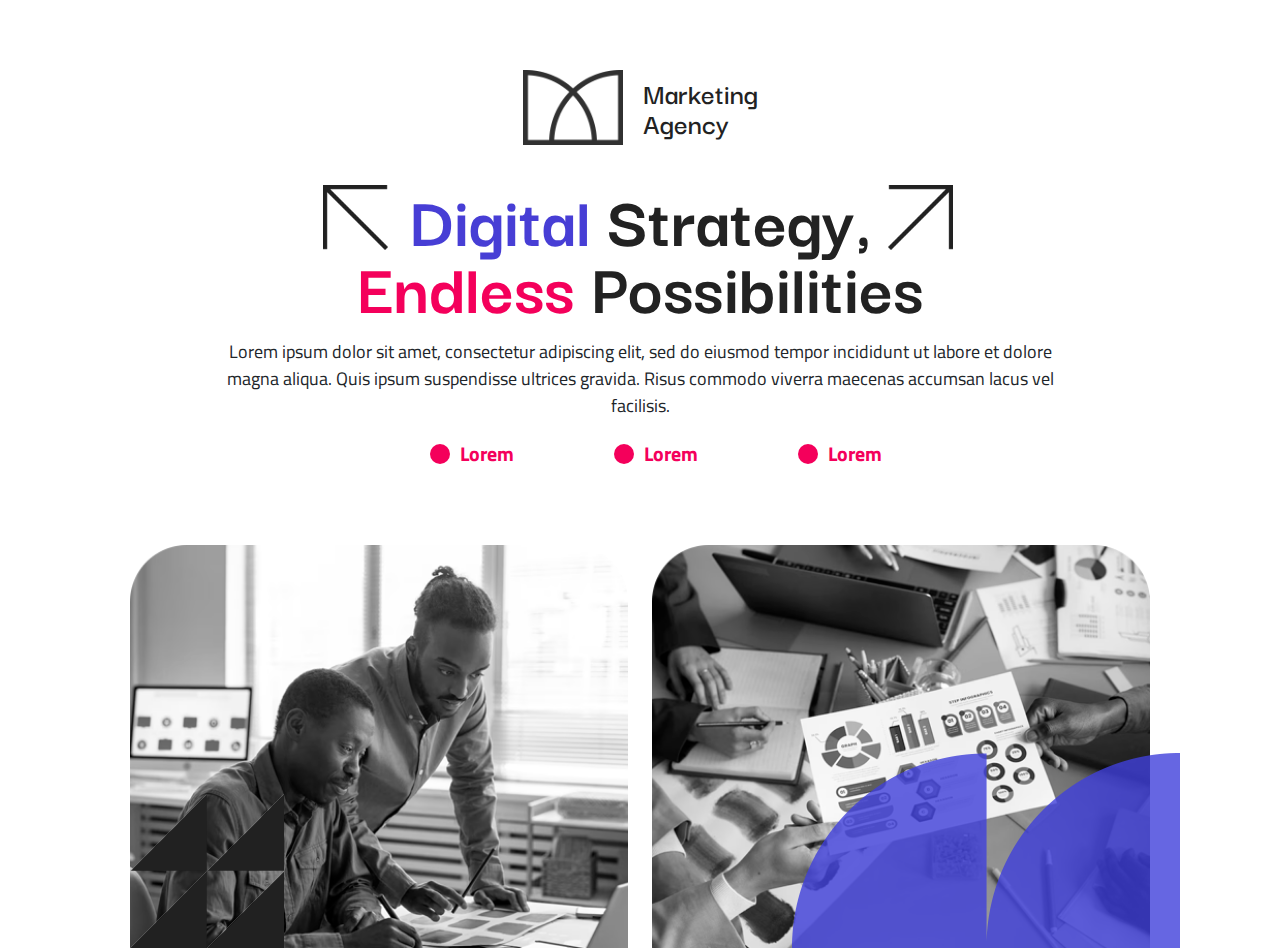
==== index.html @ 02a37f52 "Post 2 Page done" ====
<!DOCTYPE html>
<html lang="en">
  <head>
    <meta charset="UTF-8" />
    <meta name="viewport" content="width=device-width, initial-scale=1.0" />
    <title>Marketing Agency - Post 2</title>

    <!-- Bootstrap CSS -->
    <link rel="stylesheet" href="assets/bootstrap/bootstrap.min.css" />

    <!-- Custom CSS -->
    <link rel="stylesheet" href="assets/css/style.min.css" />

    <!-- Responsive CSS -->
    <link rel="stylesheet" href="assets/css/responsive.min.css" />
  </head>
  <body>
    <!-- Header Part HTML Start -->

    <header>
      <!-- Top Header Section HTML Start -->

      <section id="Header">
        <div class="header__wrapper">
          <div
            class="header__logo d-flex justify-content-center align-items-center"
          >
            <a class="d-flex align-items-center" href="#"
              ><img
                loading="lazy"
                src="assets/images/logo.webp"
                alt="Logo"
                width="100"
                height="75"
              /><span>Marketing <br />Agency</span></a
            >
          </div>
        </div>
      </section>

      <!-- Top Header Section HTML End -->

      <!-- Hero Section HTML Start -->

      <section id="Hero">
        <div class="hero__wrapper">
          <div class="container">
            <div class="hero__container text-center">
              <div class="hero__content">
                <div class="left__arrow__icon">
                  <img
                    loading="lazy"
                    src="assets/images/arrow-left-icon.webp"
                    alt="Arrow Left Icon"
                    width="65"
                    height="65"
                  />
                </div>
                <h1>
                  <span class="blue">Digital</span> Strategy, <br />
                  <span class="red">Endless</span> Possibilities
                </h1>
                <p>
                  Lorem ipsum dolor sit amet, consectetur adipiscing elit, sed
                  do eiusmod tempor incididunt ut labore et dolore magna aliqua.
                  Quis ipsum suspendisse ultrices gravida. Risus commodo viverra
                  maecenas accumsan lacus vel facilisis.
                </p>
                <div class="hero__content__lists">
                  <ul class="d-flex justify-content-center align-items-center">
                    <li>Lorem</li>
                    <li>Lorem</li>
                    <li>Lorem</li>
                  </ul>
                </div>
                <div class="right__arrow__icon">
                  <img
                    loading="lazy"
                    src="assets/images/arrow-right-icon.webp"
                    alt="Arrow Right Icon"
                  />
                </div>
              </div>
            </div>
          </div>
        </div>
      </section>

      <!-- Hero Section HTML End -->
    </header>
    <!-- Header Part HTML End -->

    <!-- Main Part HTML Start -->

    <main>
      <!-- Gallery Section HTML Start -->

      <section id="Gallery">
        <div class="gallery__wrapper position-relative">
          <div class="container">
            <div class="row">
              <div class="col-6">
                <div class="gallery__img position-relative">
                  <img
                    src="assets/images/gallery-img-left.webp"
                    alt="Gallery Img"
                    width="482"
                    height="392"
                  />
                  <div class="gallery__shape__left">
                    <img
                      loading="lazy"
                      src="assets/images/gallery-shape-left.webp"
                      alt="Gallery Shape"
                      width="154"
                      height="154"
                    />
                  </div>
                </div>
              </div>
              <div class="col-6">
                <div class="gallery__img">
                  <img
                    src="assets/images/gallery-img-right.webp"
                    alt="Gallery Img"
                    width="482"
                    height="392"
                  />
                </div>
              </div>
            </div>
          </div>
          <div class="gallery__shape__right">
            <img
              loading="lazy"
              src="assets/images/gallery-shape-right.webp"
              alt="Gallery Shape"
              width="388"
              height="195"
            />
          </div>
        </div>
      </section>

      <!-- Gallery Section HTML End -->
    </main>

    <!-- Main Part HTML End -->

    <!-- Custom JavaScript -->
    <script src="assets/js/script.js"></script>
  </body>
</html>
---- assets/css/style.min.css ----
@import"https://fonts.googleapis.com/css2?family=Darker+Grotesque:wght@300..900&family=Titillium+Web:ital,wght@0,200;0,300;0,400;0,600;0,700;0,900;1,200;1,300;1,400;1,600;1,700&display=swap";*,*::before,*::after{padding:0;margin:0;box-sizing:border-box}body{scroll-behavior:smooth;max-width:1080px;width:100%;margin:auto}.container{padding:0 30px}.header__wrapper{padding:70px 0 40px}.header__wrapper .header__logo a{text-decoration:none}.header__wrapper .header__logo a img{max-width:100px}.header__wrapper .header__logo a span{font-family:"Darker Grotesque",sans-serif;font-size:30px;font-weight:600;line-height:100%;color:#222;padding-left:20px}.hero__container{max-width:835px;margin:auto}.hero__container .hero__content{position:relative}.hero__container .hero__content .left__arrow__icon{position:absolute;top:0;left:100px}.hero__container .hero__content .left__arrow__icon img{width:65px}.hero__container .hero__content h1{font-family:"Darker Grotesque",sans-serif;font-size:74px;font-weight:700;line-height:90%;margin-bottom:0;color:#222}.hero__container .hero__content h1 span.blue{color:#473ed5}.hero__container .hero__content h1 span.red{color:#f4005b}.hero__container .hero__content p{font-family:"Titillium Web",sans-serif;font-size:18px;padding:20px 0;margin-bottom:0}.hero__container .hero__content .right__arrow__icon{position:absolute;top:0;right:105px}.hero__container .hero__content .right__arrow__icon img{width:65px}.hero__container .hero__content__lists ul{gap:100px}.hero__container .hero__content__lists ul li{position:relative;font-family:"Titillium Web",sans-serif;font-size:20px;font-weight:700;list-style:none;color:#f4005b;padding-left:30px}.hero__container .hero__content__lists ul li::before{position:absolute;content:"";top:50%;left:0;transform:translateY(-50%);width:20px;height:20px;background:#f4005b;border-radius:100%}.gallery__wrapper{padding-top:60px}.gallery__wrapper .gallery__img>img{width:100%;height:100%}.gallery__wrapper .gallery__img>.gallery__shape__left{position:absolute;left:0;bottom:0}.gallery__wrapper .gallery__shape__right{position:absolute;right:0;bottom:0;opacity:.8}
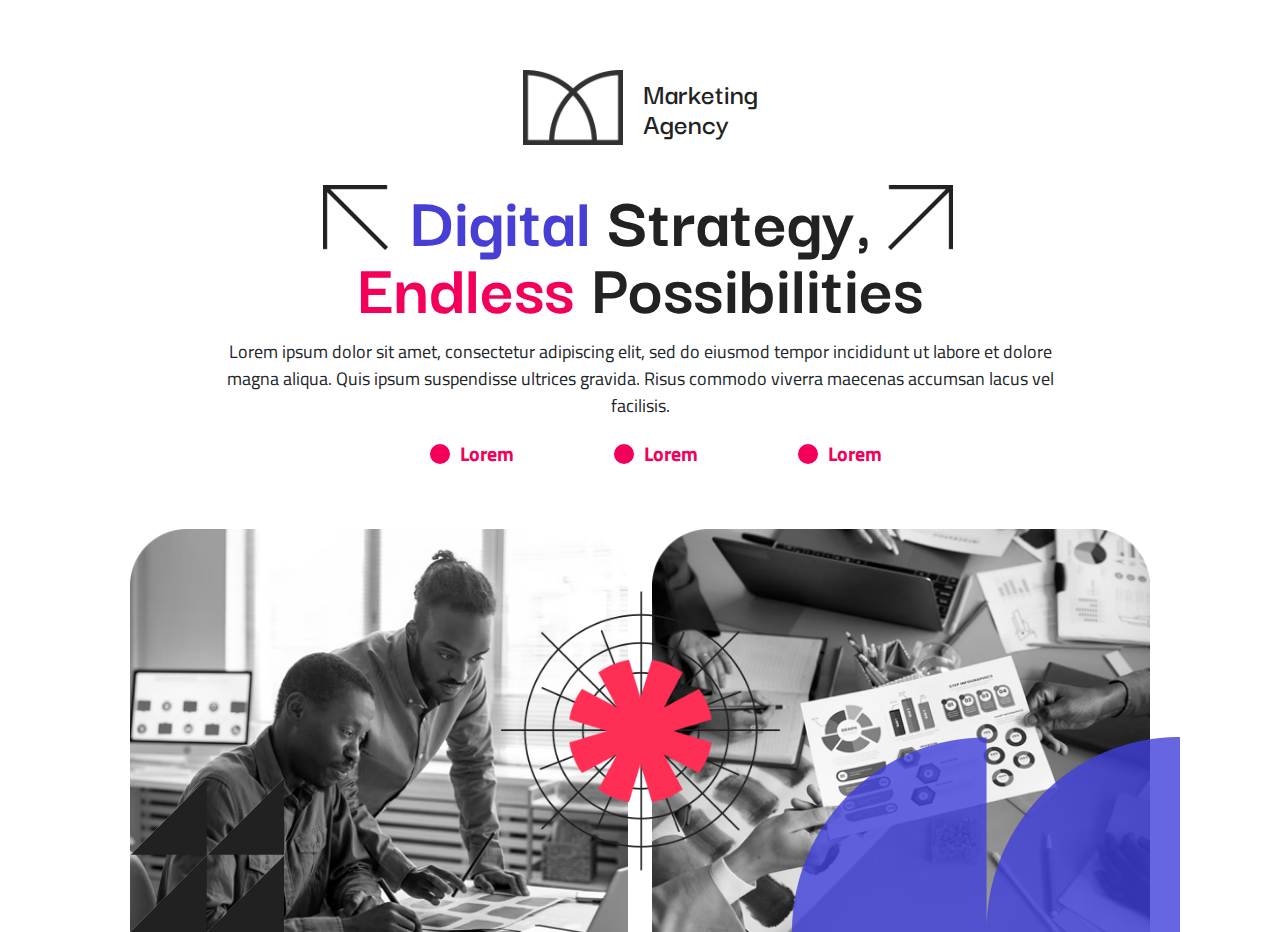
==== commit c20d1e8e: "Post 2 page done" ====
--- a/index.html
+++ b/index.html
@@ -130,6 +130,15 @@
               </div>
             </div>
           </div>
+          <div class="gallery__spinner">
+            <img
+              loading="lazy"
+              src="assets/images/gallery-spinner.webp"
+              alt="Gallery Spinner"
+              width="280"
+              height="280"
+            />
+          </div>
           <div class="gallery__shape__right">
             <img
               loading="lazy"
--- a/assets/css/style.min.css
+++ b/assets/css/style.min.css
@@ -1 +1 @@
-@import"https://fonts.googleapis.com/css2?family=Darker+Grotesque:wght@300..900&family=Titillium+Web:ital,wght@0,200;0,300;0,400;0,600;0,700;0,900;1,200;1,300;1,400;1,600;1,700&display=swap";*,*::before,*::after{padding:0;margin:0;box-sizing:border-box}body{scroll-behavior:smooth;max-width:1080px;width:100%;margin:auto}.container{padding:0 30px}.header__wrapper{padding:70px 0 40px}.header__wrapper .header__logo a{text-decoration:none}.header__wrapper .header__logo a img{max-width:100px}.header__wrapper .header__logo a span{font-family:"Darker Grotesque",sans-serif;font-size:30px;font-weight:600;line-height:100%;color:#222;padding-left:20px}.hero__container{max-width:835px;margin:auto}.hero__container .hero__content{position:relative}.hero__container .hero__content .left__arrow__icon{position:absolute;top:0;left:100px}.hero__container .hero__content .left__arrow__icon img{width:65px}.hero__container .hero__content h1{font-family:"Darker Grotesque",sans-serif;font-size:74px;font-weight:700;line-height:90%;margin-bottom:0;color:#222}.hero__container .hero__content h1 span.blue{color:#473ed5}.hero__container .hero__content h1 span.red{color:#f4005b}.hero__container .hero__content p{font-family:"Titillium Web",sans-serif;font-size:18px;padding:20px 0;margin-bottom:0}.hero__container .hero__content .right__arrow__icon{position:absolute;top:0;right:105px}.hero__container .hero__content .right__arrow__icon img{width:65px}.hero__container .hero__content__lists ul{gap:100px}.hero__container .hero__content__lists ul li{position:relative;font-family:"Titillium Web",sans-serif;font-size:20px;font-weight:700;list-style:none;color:#f4005b;padding-left:30px}.hero__container .hero__content__lists ul li::before{position:absolute;content:"";top:50%;left:0;transform:translateY(-50%);width:20px;height:20px;background:#f4005b;border-radius:100%}.gallery__wrapper{padding-top:60px}.gallery__wrapper .gallery__img>img{width:100%;height:100%}.gallery__wrapper .gallery__img>.gallery__shape__left{position:absolute;left:0;bottom:0}.gallery__wrapper .gallery__shape__right{position:absolute;right:0;bottom:0;opacity:.8}+@import"https://fonts.googleapis.com/css2?family=Darker+Grotesque:wght@300..900&family=Titillium+Web:ital,wght@0,200;0,300;0,400;0,600;0,700;0,900;1,200;1,300;1,400;1,600;1,700&display=swap";*,*::before,*::after{padding:0;margin:0;box-sizing:border-box}body{scroll-behavior:smooth;max-width:1080px;width:100%;margin:auto}.container{padding:0 30px}.header__wrapper{padding:70px 0 40px}.header__wrapper .header__logo a{text-decoration:none}.header__wrapper .header__logo a img{max-width:100px}.header__wrapper .header__logo a span{font-family:"Darker Grotesque",sans-serif;font-size:30px;font-weight:600;line-height:100%;color:#222;padding-left:20px}.hero__container{max-width:835px;margin:auto}.hero__container .hero__content{position:relative}.hero__container .hero__content .left__arrow__icon{position:absolute;top:0;left:100px}.hero__container .hero__content .left__arrow__icon img{width:65px}.hero__container .hero__content h1{font-family:"Darker Grotesque",sans-serif;font-size:74px;font-weight:700;line-height:90%;margin-bottom:0;color:#222}.hero__container .hero__content h1 span.blue{color:#473ed5}.hero__container .hero__content h1 span.red{color:#f4005b}.hero__container .hero__content p{font-family:"Titillium Web",sans-serif;font-size:18px;padding:20px 0;margin-bottom:0}.hero__container .hero__content .right__arrow__icon{position:absolute;top:0;right:105px}.hero__container .hero__content .right__arrow__icon img{width:65px}.hero__container .hero__content__lists ul{gap:100px}.hero__container .hero__content__lists ul li{position:relative;font-family:"Titillium Web",sans-serif;font-size:20px;font-weight:700;list-style:none;color:#f4005b;padding-left:30px}.hero__container .hero__content__lists ul li::before{position:absolute;content:"";top:50%;left:0;transform:translateY(-50%);width:20px;height:20px;background:#f4005b;border-radius:100%}.gallery__wrapper{margin-top:60px}.gallery__wrapper .gallery__img>img{width:100%;height:100%}.gallery__wrapper .gallery__img>.gallery__shape__left{position:absolute;left:0;bottom:0}.gallery__wrapper .gallery__spinner{position:absolute;top:50%;left:50%;transform:translate(-50%, -50%)}.gallery__wrapper .gallery__spinner img{max-width:280px;height:auto}.gallery__wrapper .gallery__shape__right{position:absolute;right:0;bottom:0;opacity:.8}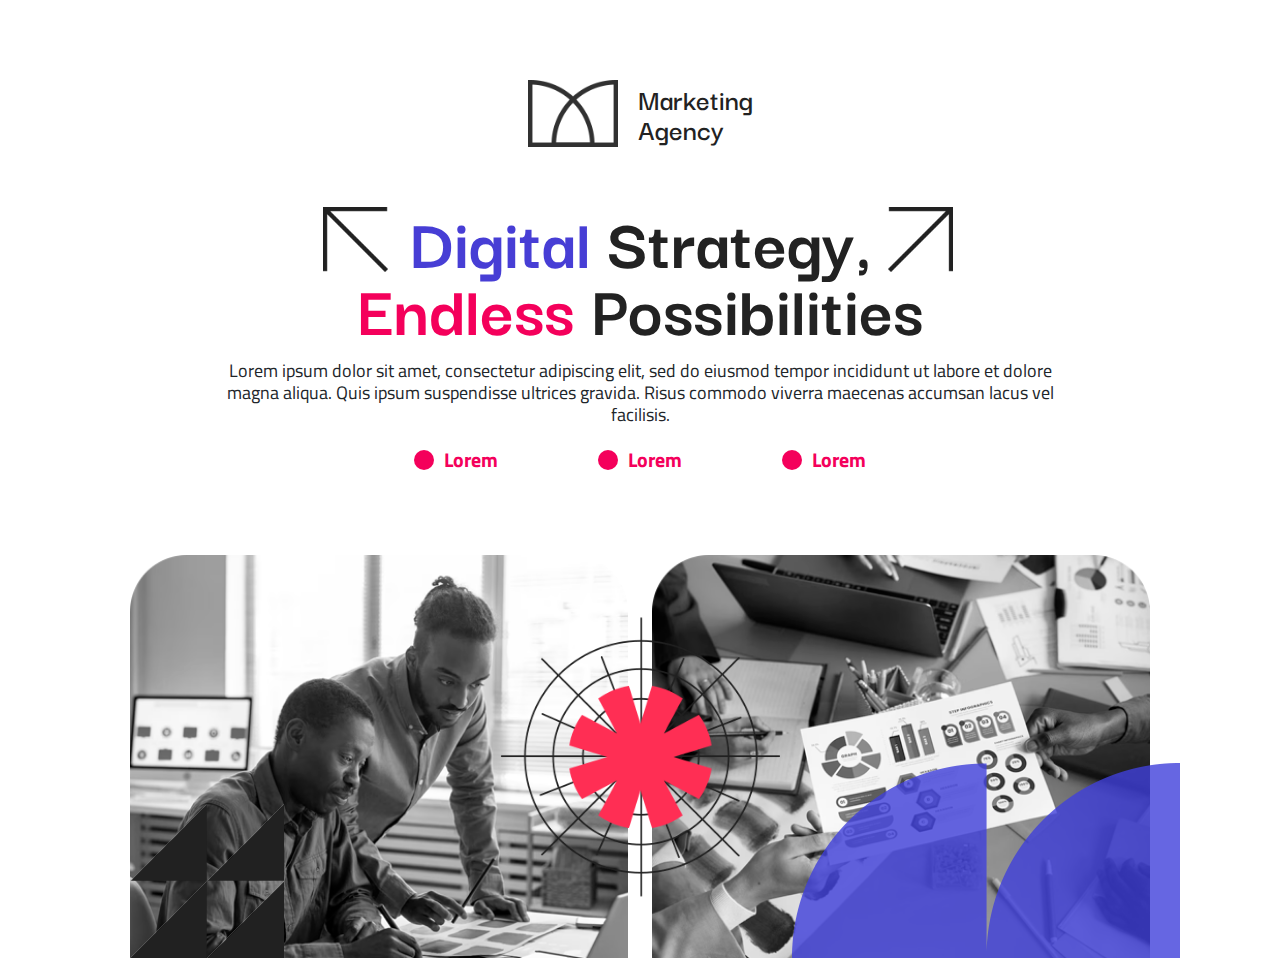
==== commit 20a26192: "Post 7 done" ====
--- a/index.html
+++ b/index.html
@@ -30,8 +30,8 @@
                 loading="lazy"
                 src="assets/images/logo.webp"
                 alt="Logo"
-                width="100"
-                height="75"
+                width="90"
+                height="67"
               /><span>Marketing <br />Agency</span></a
             >
           </div>
--- a/assets/css/style.min.css
+++ b/assets/css/style.min.css
@@ -1 +1 @@
-@import"https://fonts.googleapis.com/css2?family=Darker+Grotesque:wght@300..900&family=Titillium+Web:ital,wght@0,200;0,300;0,400;0,600;0,700;0,900;1,200;1,300;1,400;1,600;1,700&display=swap";*,*::before,*::after{padding:0;margin:0;box-sizing:border-box}body{scroll-behavior:smooth;max-width:1080px;width:100%;margin:auto}.container{padding:0 30px}.header__wrapper{padding:70px 0 40px}.header__wrapper .header__logo a{text-decoration:none}.header__wrapper .header__logo a img{max-width:100px}.header__wrapper .header__logo a span{font-family:"Darker Grotesque",sans-serif;font-size:30px;font-weight:600;line-height:100%;color:#222;padding-left:20px}.hero__container{max-width:835px;margin:auto}.hero__container .hero__content{position:relative}.hero__container .hero__content .left__arrow__icon{position:absolute;top:0;left:100px}.hero__container .hero__content .left__arrow__icon img{width:65px}.hero__container .hero__content h1{font-family:"Darker Grotesque",sans-serif;font-size:74px;font-weight:700;line-height:90%;margin-bottom:0;color:#222}.hero__container .hero__content h1 span.blue{color:#473ed5}.hero__container .hero__content h1 span.red{color:#f4005b}.hero__container .hero__content p{font-family:"Titillium Web",sans-serif;font-size:18px;padding:20px 0;margin-bottom:0}.hero__container .hero__content .right__arrow__icon{position:absolute;top:0;right:105px}.hero__container .hero__content .right__arrow__icon img{width:65px}.hero__container .hero__content__lists ul{gap:100px}.hero__container .hero__content__lists ul li{position:relative;font-family:"Titillium Web",sans-serif;font-size:20px;font-weight:700;list-style:none;color:#f4005b;padding-left:30px}.hero__container .hero__content__lists ul li::before{position:absolute;content:"";top:50%;left:0;transform:translateY(-50%);width:20px;height:20px;background:#f4005b;border-radius:100%}.gallery__wrapper{margin-top:60px}.gallery__wrapper .gallery__img>img{width:100%;height:100%}.gallery__wrapper .gallery__img>.gallery__shape__left{position:absolute;left:0;bottom:0}.gallery__wrapper .gallery__spinner{position:absolute;top:50%;left:50%;transform:translate(-50%, -50%)}.gallery__wrapper .gallery__spinner img{max-width:280px;height:auto}.gallery__wrapper .gallery__shape__right{position:absolute;right:0;bottom:0;opacity:.8}+@import"https://fonts.googleapis.com/css2?family=Darker+Grotesque:wght@300..900&family=Titillium+Web:ital,wght@0,200;0,300;0,400;0,600;0,700;0,900;1,200;1,300;1,400;1,600;1,700&display=swap";*,*::before,*::after{padding:0;margin:0;box-sizing:border-box}body{scroll-behavior:smooth;max-width:1080px;width:100%;margin:auto}ol,ul{padding:0;margin:0}li{list-style:none}a{text-decoration:none}img{max-width:100%}.container{padding:0 30px}.header__wrapper{margin:80px 0 60px}.header__wrapper .header__shape__left{position:absolute;top:-80px;left:0}.header__wrapper .header__shape__left img{max-width:220px}.header__wrapper .header__logo a img{max-width:90px;height:auto}.header__wrapper .header__logo a span{font-family:"Darker Grotesque",sans-serif;font-size:30px;font-weight:600;line-height:100%;color:#222;padding-left:20px}.header__wrapper .header__shape__right{position:absolute;top:-80px;right:0}.header__wrapper .header__shape__right img{max-width:100px}.hero__container{max-width:835px;margin:auto}.hero__container .hero__content{position:relative}.hero__container .hero__content .left__arrow__icon{position:absolute;top:0;left:100px}.hero__container .hero__content .left__arrow__icon img{width:65px}.hero__container .hero__content h1{font-family:"Darker Grotesque",sans-serif;font-size:74px;font-weight:700;line-height:90%;margin-bottom:0;color:#222}.hero__container .hero__content h1 span.blue{color:#473ed5}.hero__container .hero__content h1 span.red{color:#f4005b}.hero__container .hero__content p{font-family:"Titillium Web",sans-serif;font-size:18px;line-height:120%;padding:20px 0;margin-bottom:0}.hero__container .hero__content .right__arrow__icon{position:absolute;top:0;right:105px}.hero__container .hero__content .right__arrow__icon img{width:65px}.hero__container .hero__content__lists ul{gap:100px}.hero__container .hero__content__lists ul li{position:relative;font-family:"Titillium Web",sans-serif;font-size:20px;font-weight:700;color:#f4005b;padding-left:30px}.hero__container .hero__content__lists ul li::before{position:absolute;content:"";top:50%;left:0;transform:translateY(-50%);width:20px;height:20px;background:#f4005b;border-radius:100%}.hero__container .hero__content__sub-title{padding:15px 0;margin:30px 0;border-top:1px solid #222;border-bottom:1px solid #222}.hero__container .hero__content__sub-title span{font-family:"Titillium Web",sans-serif;font-size:20px;font-weight:600;text-transform:uppercase;color:#222}.hero__container .hero__content__bottom h5{font-family:"Titillium Web",sans-serif;font-size:20px;font-weight:700;text-transform:uppercase;color:#222;margin-bottom:0}.hero__container .book__btn a{width:-moz-fit-content;width:fit-content;margin:auto;font-family:"Darker Grotesque",sans-serif;font-size:26px;font-weight:700;line-height:100%;color:#222;padding:0 30px 0 0;border:1px solid #222}.hero__container .book__btn a span{padding:7px 14px !important;margin-right:20px;border-right:1px solid #222}.gallery__wrapper{margin-top:80px}.gallery__wrapper .gallery__img>img{width:100%;height:100%}.gallery__wrapper .gallery__img>.gallery__shape__left{position:absolute;left:0;bottom:0}.gallery__wrapper .gallery__spinner{position:absolute;top:50%;left:50%;transform:translate(-50%, -50%)}.gallery__wrapper .gallery__spinner img{max-width:280px;height:auto}.gallery__wrapper .gallery__shape__right{position:absolute;right:0;bottom:0;opacity:.8}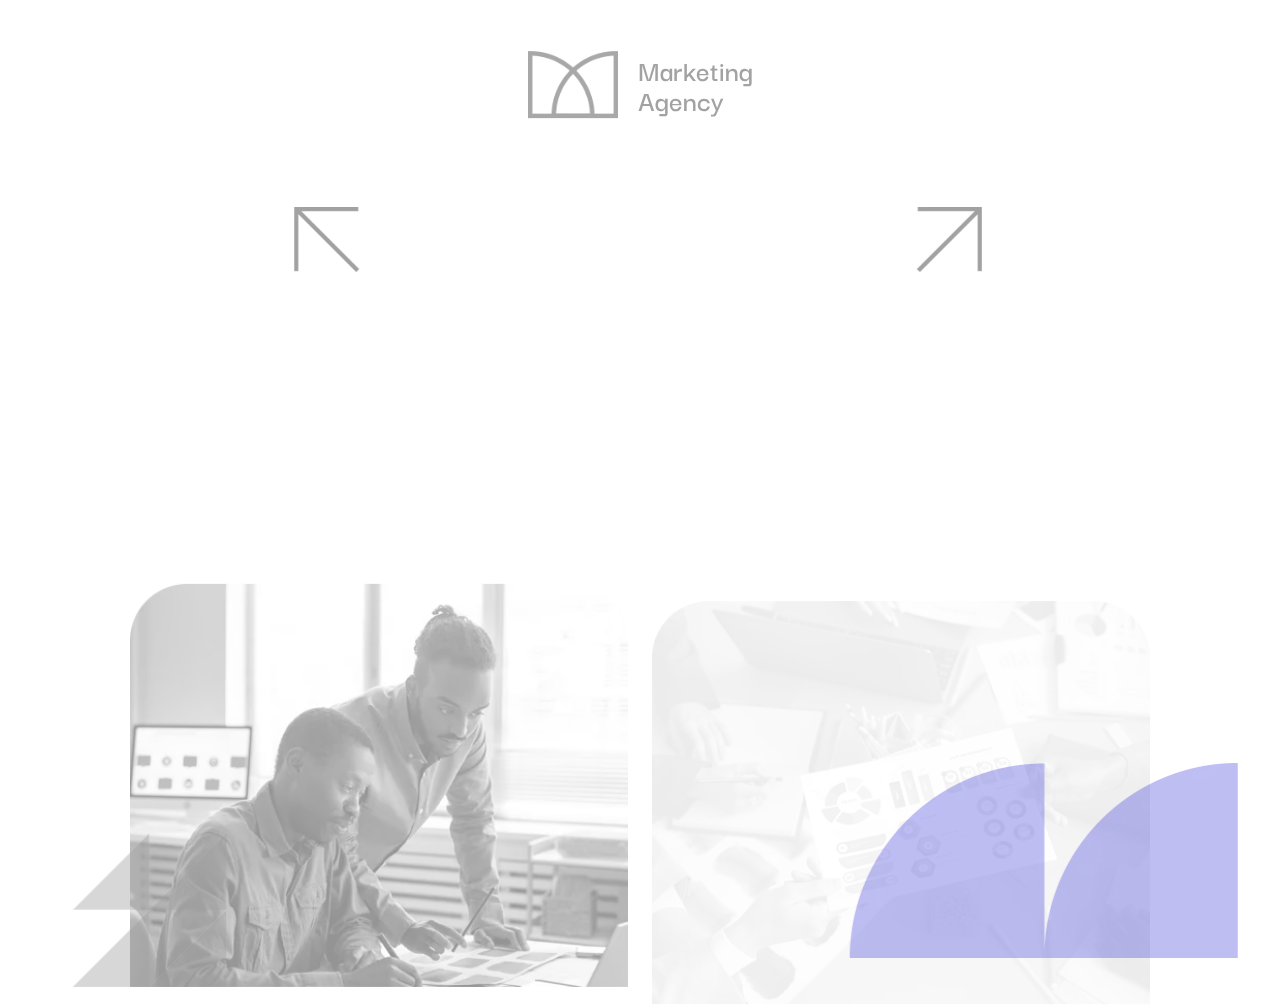
==== commit 98f37b7f: "Post 7 done" ====
--- a/index.html
+++ b/index.html
@@ -4,6 +4,20 @@
     <meta charset="UTF-8" />
     <meta name="viewport" content="width=device-width, initial-scale=1.0" />
     <title>Marketing Agency - Post 2</title>
+
+    <!-- Meta Tags for SEO -->
+    <meta
+      name="description"
+      content="It's a Marketing Agency Social Media post design"
+    />
+    <meta name="keywords" content="marketing, agency" />
+    <meta name="author" content="Kazi Riyad" />
+
+    <!-- Favicon -->
+    <link rel="icon" href="assets/images/favicon.ico" type="image/x-icon" />
+
+    <!-- GSAP Animation Library -->
+    <script src="https://cdnjs.cloudflare.com/ajax/libs/gsap/3.9.1/gsap.min.js"></script>
 
     <!-- Bootstrap CSS -->
     <link rel="stylesheet" href="assets/bootstrap/bootstrap.min.css" />
@@ -78,6 +92,8 @@
                     loading="lazy"
                     src="assets/images/arrow-right-icon.webp"
                     alt="Arrow Right Icon"
+                    width="65"
+                    height="65"
                   />
                 </div>
               </div>
--- a/assets/css/style.min.css
+++ b/assets/css/style.min.css
@@ -1 +1 @@
-@import"https://fonts.googleapis.com/css2?family=Darker+Grotesque:wght@300..900&family=Titillium+Web:ital,wght@0,200;0,300;0,400;0,600;0,700;0,900;1,200;1,300;1,400;1,600;1,700&display=swap";*,*::before,*::after{padding:0;margin:0;box-sizing:border-box}body{scroll-behavior:smooth;max-width:1080px;width:100%;margin:auto}ol,ul{padding:0;margin:0}li{list-style:none}a{text-decoration:none}img{max-width:100%}.container{padding:0 30px}.header__wrapper{margin:80px 0 60px}.header__wrapper .header__shape__left{position:absolute;top:-80px;left:0}.header__wrapper .header__shape__left img{max-width:220px}.header__wrapper .header__logo a img{max-width:90px;height:auto}.header__wrapper .header__logo a span{font-family:"Darker Grotesque",sans-serif;font-size:30px;font-weight:600;line-height:100%;color:#222;padding-left:20px}.header__wrapper .header__shape__right{position:absolute;top:-80px;right:0}.header__wrapper .header__shape__right img{max-width:100px}.hero__container{max-width:835px;margin:auto}.hero__container .hero__content{position:relative}.hero__container .hero__content .left__arrow__icon{position:absolute;top:0;left:100px}.hero__container .hero__content .left__arrow__icon img{width:65px}.hero__container .hero__content h1{font-family:"Darker Grotesque",sans-serif;font-size:74px;font-weight:700;line-height:90%;margin-bottom:0;color:#222}.hero__container .hero__content h1 span.blue{color:#473ed5}.hero__container .hero__content h1 span.red{color:#f4005b}.hero__container .hero__content p{font-family:"Titillium Web",sans-serif;font-size:18px;line-height:120%;padding:20px 0;margin-bottom:0}.hero__container .hero__content .right__arrow__icon{position:absolute;top:0;right:105px}.hero__container .hero__content .right__arrow__icon img{width:65px}.hero__container .hero__content__lists ul{gap:100px}.hero__container .hero__content__lists ul li{position:relative;font-family:"Titillium Web",sans-serif;font-size:20px;font-weight:700;color:#f4005b;padding-left:30px}.hero__container .hero__content__lists ul li::before{position:absolute;content:"";top:50%;left:0;transform:translateY(-50%);width:20px;height:20px;background:#f4005b;border-radius:100%}.hero__container .hero__content__sub-title{padding:15px 0;margin:30px 0;border-top:1px solid #222;border-bottom:1px solid #222}.hero__container .hero__content__sub-title span{font-family:"Titillium Web",sans-serif;font-size:20px;font-weight:600;text-transform:uppercase;color:#222}.hero__container .hero__content__bottom h5{font-family:"Titillium Web",sans-serif;font-size:20px;font-weight:700;text-transform:uppercase;color:#222;margin-bottom:0}.hero__container .book__btn a{width:-moz-fit-content;width:fit-content;margin:auto;font-family:"Darker Grotesque",sans-serif;font-size:26px;font-weight:700;line-height:100%;color:#222;padding:0 30px 0 0;border:1px solid #222}.hero__container .book__btn a span{padding:7px 14px !important;margin-right:20px;border-right:1px solid #222}.gallery__wrapper{margin-top:80px}.gallery__wrapper .gallery__img>img{width:100%;height:100%}.gallery__wrapper .gallery__img>.gallery__shape__left{position:absolute;left:0;bottom:0}.gallery__wrapper .gallery__spinner{position:absolute;top:50%;left:50%;transform:translate(-50%, -50%)}.gallery__wrapper .gallery__spinner img{max-width:280px;height:auto}.gallery__wrapper .gallery__shape__right{position:absolute;right:0;bottom:0;opacity:.8}+@import"https://fonts.googleapis.com/css2?family=Darker+Grotesque:wght@300..900&family=Titillium+Web:ital,wght@0,200;0,300;0,400;0,600;0,700;0,900;1,200;1,300;1,400;1,600;1,700&display=swap";*,*::before,*::after{padding:0;margin:0;box-sizing:border-box}body{scroll-behavior:smooth;max-width:1080px;width:100%;margin:auto;overflow:hidden}ol,ul{padding:0;margin:0}li{list-style:none}a{text-decoration:none}img{max-width:100%}.container{padding:0 30px}.header__wrapper{margin:80px 0 60px}.header__wrapper .header__shape__left{position:absolute;top:-80px;left:0}.header__wrapper .header__shape__left img{max-width:220px}.header__wrapper .header__logo a img{max-width:90px;height:auto}.header__wrapper .header__logo a span{font-family:"Darker Grotesque",sans-serif;font-size:30px;font-weight:600;line-height:100%;color:#222;padding-left:20px}.header__wrapper .header__shape__right{position:absolute;top:-80px;right:0}.header__wrapper .header__shape__right img{max-width:100px}.hero__container{max-width:835px;margin:auto}.hero__container .hero__content{position:relative}.hero__container .hero__content .left__arrow__icon{position:absolute;top:0;left:100px}.hero__container .hero__content .left__arrow__icon img{width:65px}.hero__container .hero__content h1{font-family:"Darker Grotesque",sans-serif;font-size:74px;font-weight:700;line-height:90%;margin-bottom:0;color:#222}.hero__container .hero__content h1 span.blue{color:#473ed5}.hero__container .hero__content h1 span.red{color:#f4005b}.hero__container .hero__content p{font-family:"Titillium Web",sans-serif;font-size:18px;line-height:120%;padding:20px 0;margin-bottom:0}.hero__container .hero__content .right__arrow__icon{position:absolute;top:0;right:105px}.hero__container .hero__content .right__arrow__icon img{width:65px}.hero__container .hero__content__lists ul{gap:100px}.hero__container .hero__content__lists ul li{position:relative;font-family:"Titillium Web",sans-serif;font-size:20px;font-weight:700;color:#f4005b;padding-left:30px}.hero__container .hero__content__lists ul li::before{position:absolute;content:"";top:50%;left:0;transform:translateY(-50%);width:20px;height:20px;background:#f4005b;border-radius:100%}.hero__container .hero__content__sub-title{padding:15px 0;margin:30px 0;border-top:1px solid #222;border-bottom:1px solid #222}.hero__container .hero__content__sub-title span{font-family:"Titillium Web",sans-serif;font-size:20px;font-weight:600;text-transform:uppercase;color:#222}.hero__container .hero__content__bottom h5{font-family:"Titillium Web",sans-serif;font-size:20px;font-weight:700;text-transform:uppercase;color:#222;margin-bottom:0}.hero__container .book__btn a{width:-moz-fit-content;width:fit-content;margin:auto;font-family:"Darker Grotesque",sans-serif;font-size:26px;font-weight:700;line-height:90%;color:#222;padding:0 30px 0 0;border:1px solid #222}.hero__container .book__btn a span{padding:7px 14px !important;margin-right:20px;border-right:1px solid #222}.hero__left__shape{position:absolute;bottom:0;left:30px}.hero__right__shape{position:absolute;bottom:0;right:30px}.white__box{position:relative;display:block;width:20px;height:20px;background:rgba(0,0,0,0);border:1px solid #222}.black__box{position:relative;display:block;width:20px;height:20px;background:#222;border:1px solid #222}.star__shape{position:absolute;top:20px;right:0}.gallery__wrapper{margin-top:80px}.gallery__wrapper .gallery__img>img{width:100%;height:100%}.gallery__wrapper .gallery__img>.gallery__shape__left{position:absolute;left:0;bottom:0}.gallery__wrapper .gallery__spinner{position:absolute;top:50%;left:50%;transform:translate(-50%, -50%)}.gallery__wrapper .gallery__spinner img{max-width:280px;height:auto}.gallery__wrapper .gallery__shape__right{position:absolute;right:0;bottom:0;opacity:.8}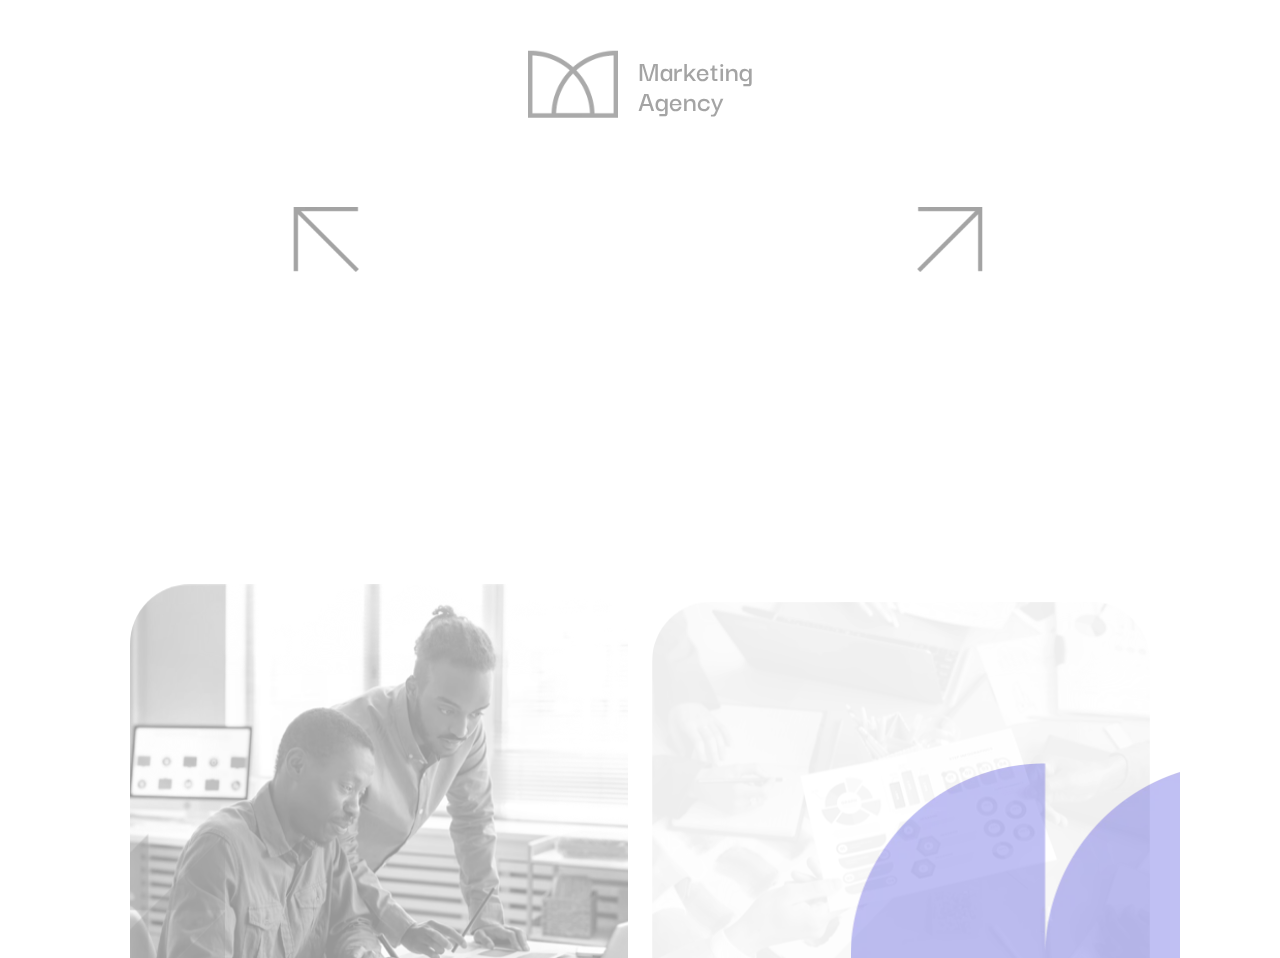
==== commit 9654207b: "Complete" ====
--- a/index.html
+++ b/index.html
@@ -35,7 +35,7 @@
       <!-- Top Header Section HTML Start -->
 
       <section id="Header">
-        <div class="header__wrapper">
+        <div class="header__wrapper overflow-hidden">
           <div
             class="header__logo d-flex justify-content-center align-items-center"
           >
@@ -57,7 +57,7 @@
       <!-- Hero Section HTML Start -->
 
       <section id="Hero">
-        <div class="hero__wrapper">
+        <div class="hero__wrapper overflow-hidden">
           <div class="container">
             <div class="hero__container text-center">
               <div class="hero__content">
@@ -112,13 +112,13 @@
       <!-- Gallery Section HTML Start -->
 
       <section id="Gallery">
-        <div class="gallery__wrapper position-relative">
+        <div class="gallery__wrapper position-relative overflow-hidden">
           <div class="container">
             <div class="row">
-              <div class="col-6">
-                <div class="gallery__img position-relative">
+              <div class="col-md-6">
+                <div class="gallery__img position-relative overflow-hidden">
                   <img
-                    src="assets/images/gallery-img-left.webp"
+                    src="assets/images/gallery-img-left.png"
                     alt="Gallery Img"
                     width="482"
                     height="392"
@@ -134,10 +134,10 @@
                   </div>
                 </div>
               </div>
-              <div class="col-6">
+              <div class="col-md-6 pt-4 pt-md-0">
                 <div class="gallery__img">
                   <img
-                    src="assets/images/gallery-img-right.webp"
+                    src="assets/images/gallery-img-right.png"
                     alt="Gallery Img"
                     width="482"
                     height="392"
--- a/assets/css/style.min.css
+++ b/assets/css/style.min.css
@@ -1 +1 @@
-@import"https://fonts.googleapis.com/css2?family=Darker+Grotesque:wght@300..900&family=Titillium+Web:ital,wght@0,200;0,300;0,400;0,600;0,700;0,900;1,200;1,300;1,400;1,600;1,700&display=swap";*,*::before,*::after{padding:0;margin:0;box-sizing:border-box}body{scroll-behavior:smooth;max-width:1080px;width:100%;margin:auto;overflow:hidden}ol,ul{padding:0;margin:0}li{list-style:none}a{text-decoration:none}img{max-width:100%}.container{padding:0 30px}.header__wrapper{margin:80px 0 60px}.header__wrapper .header__shape__left{position:absolute;top:-80px;left:0}.header__wrapper .header__shape__left img{max-width:220px}.header__wrapper .header__logo a img{max-width:90px;height:auto}.header__wrapper .header__logo a span{font-family:"Darker Grotesque",sans-serif;font-size:30px;font-weight:600;line-height:100%;color:#222;padding-left:20px}.header__wrapper .header__shape__right{position:absolute;top:-80px;right:0}.header__wrapper .header__shape__right img{max-width:100px}.hero__container{max-width:835px;margin:auto}.hero__container .hero__content{position:relative}.hero__container .hero__content .left__arrow__icon{position:absolute;top:0;left:100px}.hero__container .hero__content .left__arrow__icon img{width:65px}.hero__container .hero__content h1{font-family:"Darker Grotesque",sans-serif;font-size:74px;font-weight:700;line-height:90%;margin-bottom:0;color:#222}.hero__container .hero__content h1 span.blue{color:#473ed5}.hero__container .hero__content h1 span.red{color:#f4005b}.hero__container .hero__content p{font-family:"Titillium Web",sans-serif;font-size:18px;line-height:120%;padding:20px 0;margin-bottom:0}.hero__container .hero__content .right__arrow__icon{position:absolute;top:0;right:105px}.hero__container .hero__content .right__arrow__icon img{width:65px}.hero__container .hero__content__lists ul{gap:100px}.hero__container .hero__content__lists ul li{position:relative;font-family:"Titillium Web",sans-serif;font-size:20px;font-weight:700;color:#f4005b;padding-left:30px}.hero__container .hero__content__lists ul li::before{position:absolute;content:"";top:50%;left:0;transform:translateY(-50%);width:20px;height:20px;background:#f4005b;border-radius:100%}.hero__container .hero__content__sub-title{padding:15px 0;margin:30px 0;border-top:1px solid #222;border-bottom:1px solid #222}.hero__container .hero__content__sub-title span{font-family:"Titillium Web",sans-serif;font-size:20px;font-weight:600;text-transform:uppercase;color:#222}.hero__container .hero__content__bottom h5{font-family:"Titillium Web",sans-serif;font-size:20px;font-weight:700;text-transform:uppercase;color:#222;margin-bottom:0}.hero__container .book__btn a{width:-moz-fit-content;width:fit-content;margin:auto;font-family:"Darker Grotesque",sans-serif;font-size:26px;font-weight:700;line-height:90%;color:#222;padding:0 30px 0 0;border:1px solid #222}.hero__container .book__btn a span{padding:7px 14px !important;margin-right:20px;border-right:1px solid #222}.hero__left__shape{position:absolute;bottom:0;left:30px}.hero__right__shape{position:absolute;bottom:0;right:30px}.white__box{position:relative;display:block;width:20px;height:20px;background:rgba(0,0,0,0);border:1px solid #222}.black__box{position:relative;display:block;width:20px;height:20px;background:#222;border:1px solid #222}.star__shape{position:absolute;top:20px;right:0}.gallery__wrapper{margin-top:80px}.gallery__wrapper .gallery__img>img{width:100%;height:100%}.gallery__wrapper .gallery__img>.gallery__shape__left{position:absolute;left:0;bottom:0}.gallery__wrapper .gallery__spinner{position:absolute;top:50%;left:50%;transform:translate(-50%, -50%)}.gallery__wrapper .gallery__spinner img{max-width:280px;height:auto}.gallery__wrapper .gallery__shape__right{position:absolute;right:0;bottom:0;opacity:.8}+@import"https://fonts.googleapis.com/css2?family=Darker+Grotesque:wght@300..900&family=Titillium+Web:ital,wght@0,200;0,300;0,400;0,600;0,700;0,900;1,200;1,300;1,400;1,600;1,700&display=swap";*,*::before,*::after{padding:0;margin:0;box-sizing:border-box}body{scroll-behavior:smooth;max-width:1080px;width:100%;margin:auto}ol,ul{padding:0;margin:0}li{list-style:none}a{text-decoration:none}img{max-width:100%}.container{padding:0 30px}.header__wrapper{padding:80px 0 60px}.header__wrapper .header__shape__left{position:absolute;top:0;left:0}.header__wrapper .header__shape__left img{max-width:220px;height:auto}.header__wrapper .header__logo a img{max-width:90px;height:auto}.header__wrapper .header__logo a span{font-family:"Darker Grotesque",sans-serif;font-size:30px;font-weight:600;line-height:100%;color:#222;padding-left:20px}.header__wrapper .header__shape__right{position:absolute;top:0;right:0}.header__wrapper .header__shape__right img{max-width:100px;height:auto}.hero__container{max-width:835px;margin:auto}.hero__container .hero__content{position:relative}.hero__container .hero__content .left__arrow__icon{position:absolute;top:0;left:100px}.hero__container .hero__content .left__arrow__icon img{width:65px}.hero__container .hero__content h1{font-family:"Darker Grotesque",sans-serif;font-size:74px;font-weight:700;line-height:90%;margin-bottom:0;color:#222}.hero__container .hero__content h1 span.blue{color:#473ed5}.hero__container .hero__content h1 span.red{color:#f4005b}.hero__container .hero__content p{font-family:"Titillium Web",sans-serif;font-size:18px;line-height:120%;padding:20px 0;margin-bottom:0}.hero__container .hero__content .right__arrow__icon{position:absolute;top:0;right:105px}.hero__container .hero__content .right__arrow__icon img{width:65px}.hero__container .hero__content__lists ul{gap:100px}.hero__container .hero__content__lists ul li{position:relative;font-family:"Titillium Web",sans-serif;font-size:20px;font-weight:700;color:#f4005b;padding-left:30px}.hero__container .hero__content__lists ul li::before{position:absolute;content:"";top:50%;left:0;transform:translateY(-50%);width:20px;height:20px;background:#f4005b;border-radius:100%}.hero__container .hero__content__sub-title{padding:15px 0;margin:30px 0;border-top:1px solid #222;border-bottom:1px solid #222}.hero__container .hero__content__sub-title span{font-family:"Titillium Web",sans-serif;font-size:20px;font-weight:600;text-transform:uppercase;color:#222}.hero__container .hero__content__bottom h5{font-family:"Titillium Web",sans-serif;font-size:20px;font-weight:700;text-transform:uppercase;color:#222;margin-bottom:0}.hero__container .book__btn a{width:-moz-fit-content;width:fit-content;margin:auto;font-family:"Darker Grotesque",sans-serif;font-size:26px;font-weight:700;line-height:90%;color:#222;padding:0 30px 0 0;border:1px solid #222;transition:all .3s ease-in-out}.hero__container .book__btn a span{padding:7px 14px !important;margin-right:20px;border-right:1px solid #222}.hero__container .book__btn a:hover{color:#fff;background:#222;border:1px solid #fff}.hero__container .book__btn a:hover span{border-right:1px solid #fff}.hero__left__shape{position:absolute;bottom:0;left:30px}.hero__right__shape{position:absolute;bottom:0;right:30px}.white__box{position:relative;display:block;width:20px;height:20px;background:rgba(0,0,0,0);border:1px solid #222}.black__box{position:relative;display:block;width:20px;height:20px;background:#222;border:1px solid #222}.star__shape{position:absolute;top:20px;right:0}.gallery__wrapper{margin-top:80px}.gallery__wrapper .gallery__img>img{width:100%;height:100%;border-radius:60px 60px 0 0}.gallery__wrapper .gallery__img>.gallery__shape__left{position:absolute;left:0;bottom:0}.gallery__wrapper .gallery__spinner{position:absolute;top:50%;left:50%;transform:translate(-50%, -50%)}.gallery__wrapper .gallery__spinner img{max-width:280px;height:auto}.gallery__wrapper .gallery__shape__right{position:absolute;right:0;bottom:0;opacity:.8}--- a/assets/css/responsive.min.css
+++ b/assets/css/responsive.min.css
@@ -0,0 +1 @@
+@media(min-width: 993px)and (max-width: 1200px){.gallery__shape__right img{max-width:300px;height:auto}}@media(min-width: 769px)and (max-width: 992px){.hero__content h1{font-size:56px !important}.right__arrow__icon img{width:50px !important;height:auto}.left__arrow__icon img{width:50px !important;height:auto}.gallery__shape__right img{max-width:250px;height:auto}.gallery__spinner img{width:200px}}@media(min-width: 300px)and (max-width: 768px){.container{padding:0 20px}.header__wrapper{padding:40px 0 30px}.header__wrapper .header__shape__left img{max-width:90px;height:auto}.header__wrapper .header__logo img{width:60px}.header__wrapper .header__logo a span{font-size:20px}.header__wrapper .header__shape__right img{max-width:50px;height:auto}.hero__container .hero__content h1{font-size:36px}.hero__container .hero__content .left__arrow__icon,.hero__container .hero__content .right__arrow__icon{display:none}.hero__container .hero__content p{font-size:16px}.hero__container .hero__content .hero__content__sub-title span{font-size:14px}.hero__container .hero__content .hero__content__bottom h5{font-size:18px}.hero__container .hero__content__lists ul{gap:40px}.hero__container .hero__content__lists ul li{font-size:18px}.hero__container .book__btn a{font-size:18px}.star__shape{top:10px}.star__shape img{width:50px}.gallery__wrapper{margin-top:50px}.gallery__wrapper .gallery__img>img{border-radius:0}.gallery__wrapper .gallery__shape__left{position:absolute;left:0;bottom:0}.gallery__wrapper .gallery__shape__left img{max-width:100px;height:auto}.gallery__wrapper .gallery__shape__right img{max-width:200px;height:auto}.gallery__wrapper .gallery__spinner img{width:150px}}